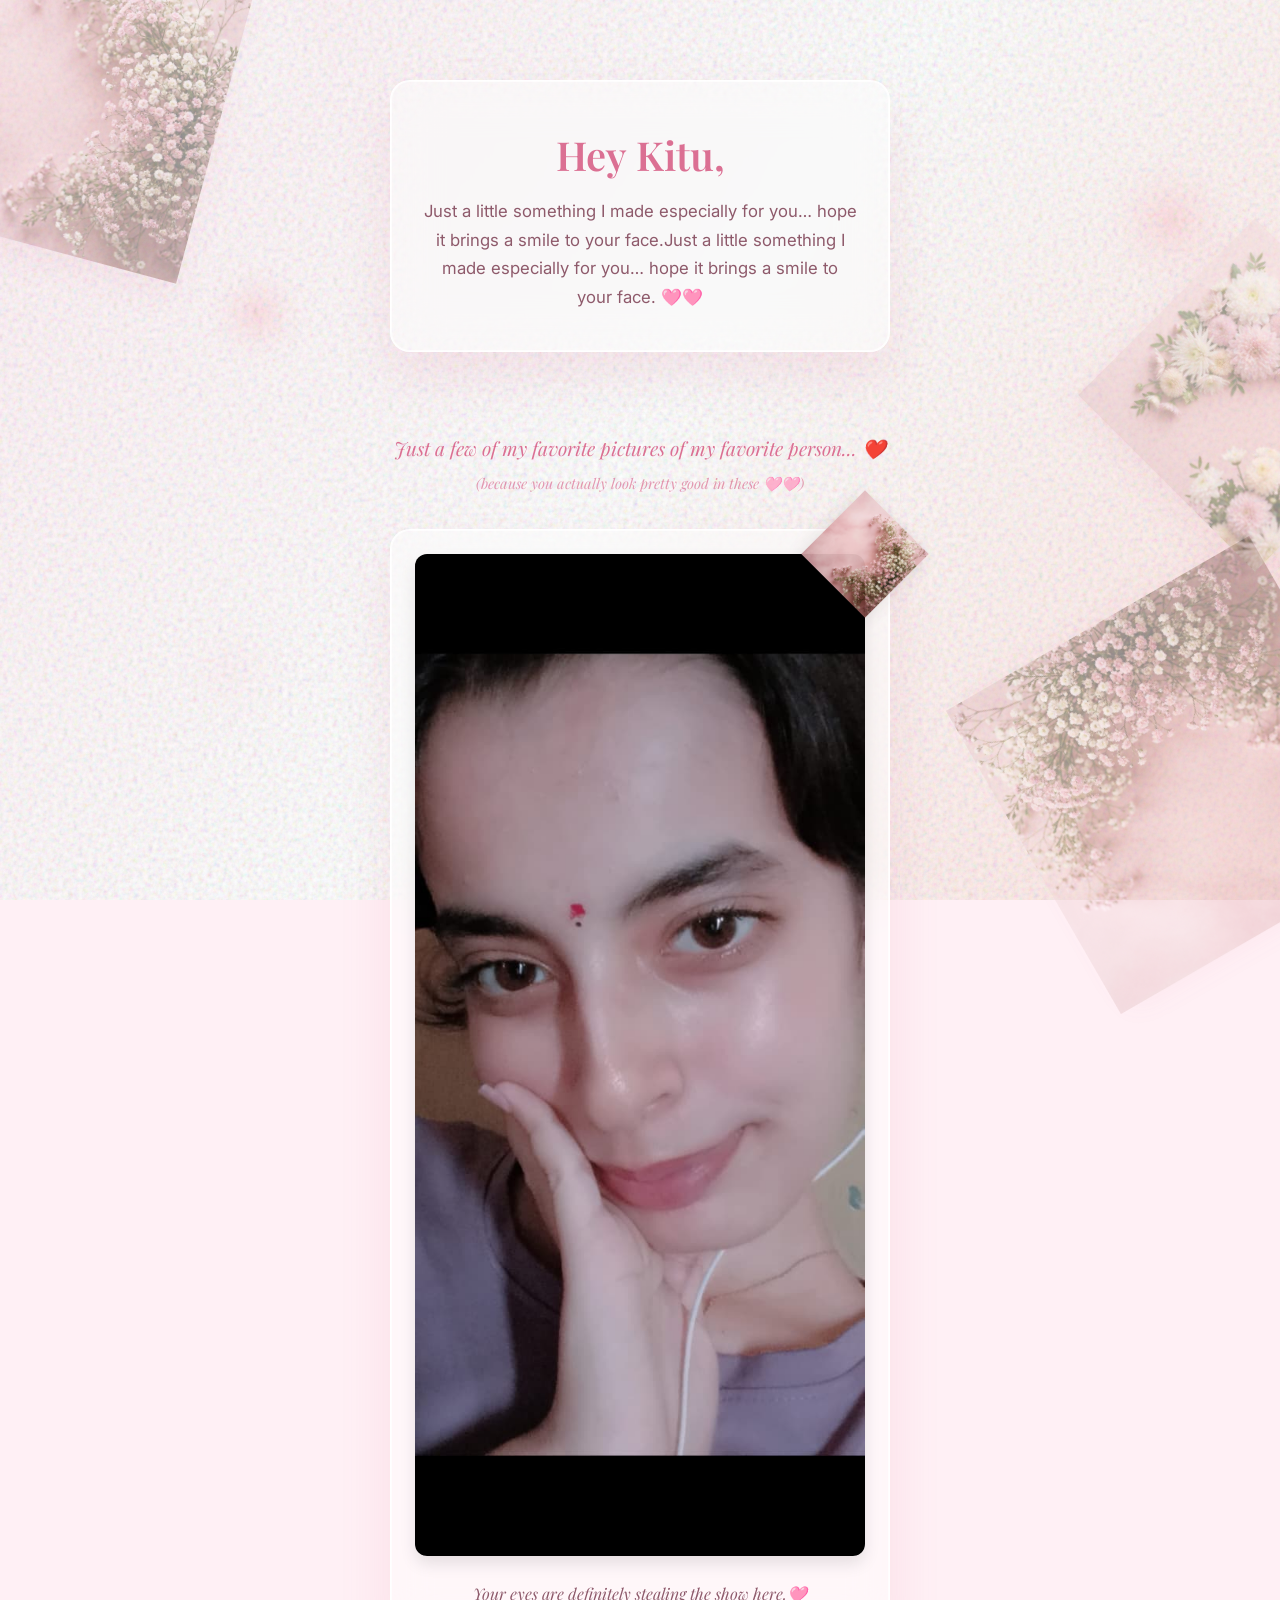
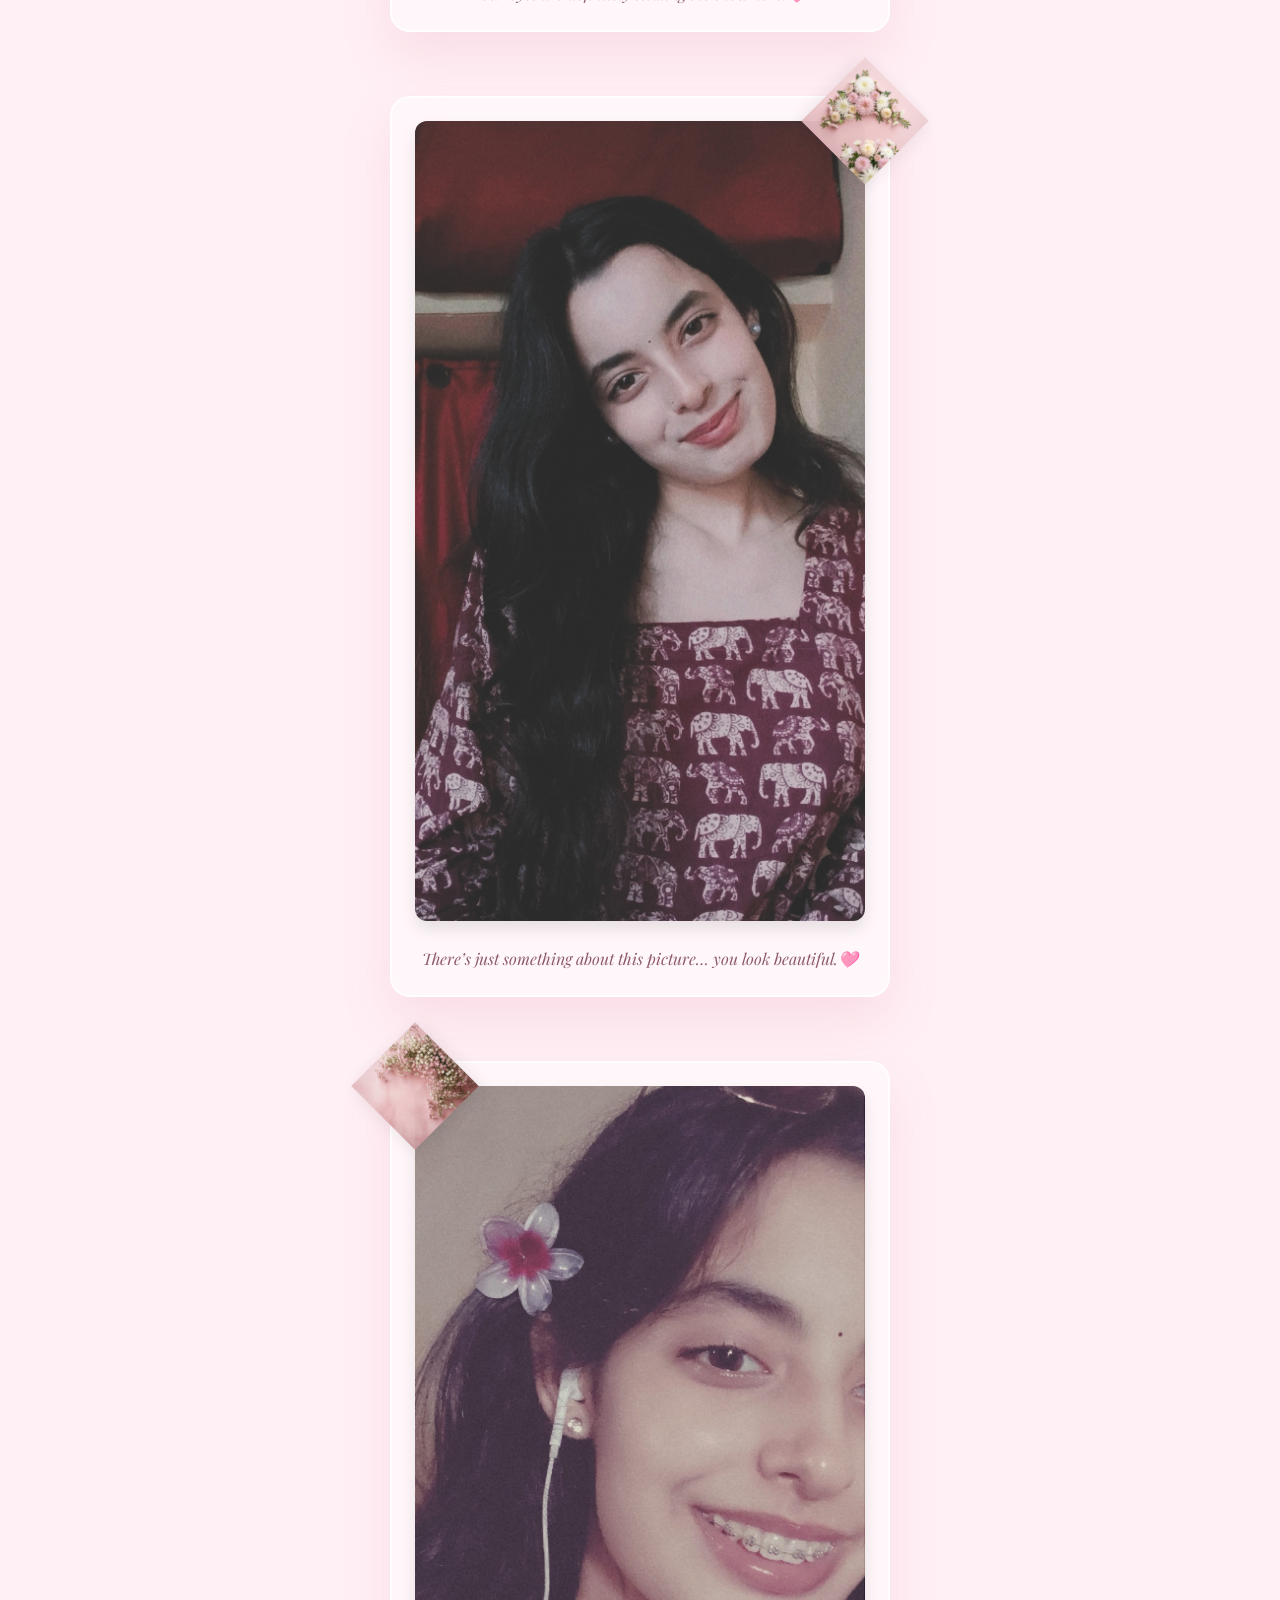
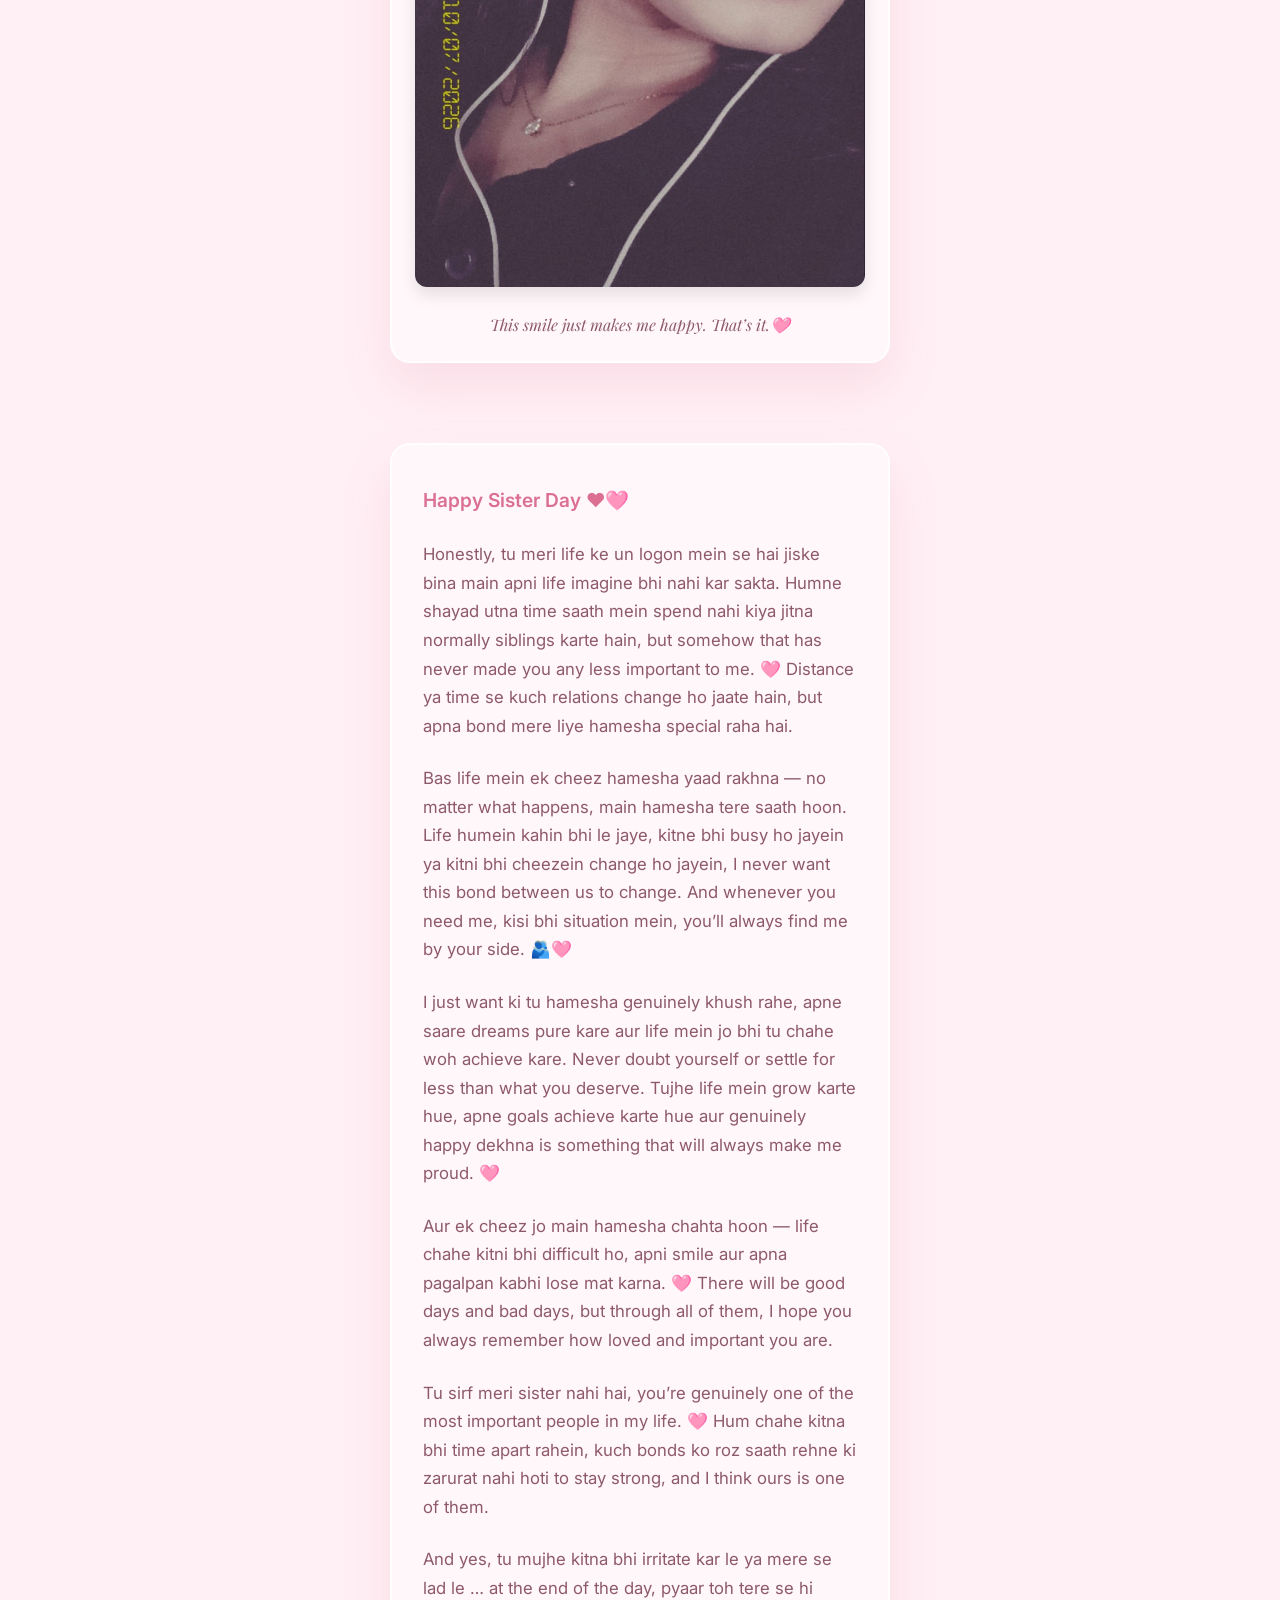
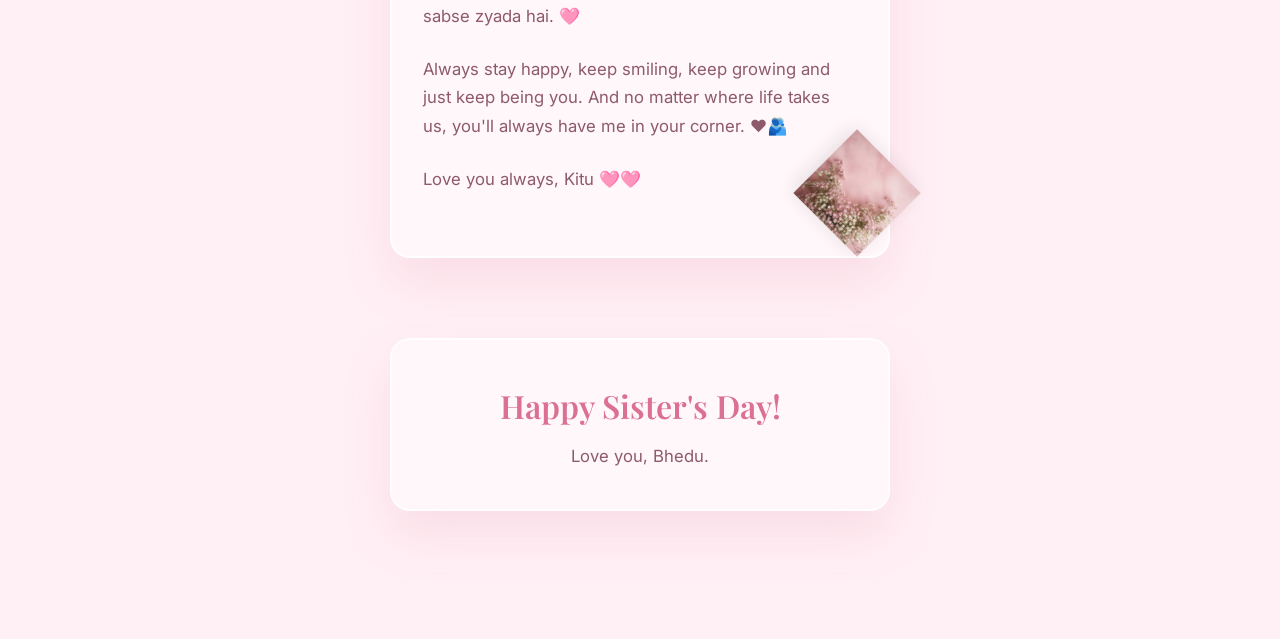
==== index.html @ 5a85974e "Rename greeting.html to index.html for Vercel deployment" ====
<!DOCTYPE html>
<html lang="en">
<head>
  <meta charset="UTF-8">
  <meta name="viewport" content="width=device-width, initial-scale=1.0">
  <title>For My Sister</title>
  <meta name="description" content="A beautiful greeting for Sister's Day">
  <link rel="stylesheet" href="greeting.css">
  <link rel="preconnect" href="https://fonts.googleapis.com">
  <link rel="preconnect" href="https://fonts.gstatic.com" crossorigin>
  <link href="https://fonts.googleapis.com/css2?family=Playfair+Display:ital,wght@0,400;0,600;1,400&family=Inter:wght@300;400;500&display=swap" rel="stylesheet">
</head>
<body>
  
  <!-- 3D Aesthetic Background -->
  <canvas id="bg-canvas"></canvas>
  <div class="noise-overlay"></div>
  
  <div class="overflow-wrapper">
    <!-- Floating Background Flowers -->
    <img src="assets/babys_breath.png" alt="" class="flower-deco flower-1" aria-hidden="true">
    <img src="assets/babys_breath.png" alt="" class="flower-deco flower-2" aria-hidden="true">
    <img src="assets/chrysanthemums.png" alt="" class="flower-deco flower-3" aria-hidden="true">

    <div class="container fade-in">
      <header class="section header-section card-3d reveal-item">
      <div class="card-content">
        <h1>Hey Kitu,</h1>
        <p>Just a little something I made especially for you… hope it brings a smile to your face.Just a little something I made especially for you… hope it brings a smile to your face. 🩷🩷

</p>
      </div>
    </header>

    <section class="section gallery-section">
      <p class="subtitle">Just a few of my favorite pictures of my favorite person... ❤️ <br><span style="font-size: 0.9rem; opacity: 0.7;">(because you actually look pretty good in these 🩷🩷)</span></p>
      
      <div class="gallery">
        <div class="card-3d reveal-item">
          <div class="card-content">
            <figure>
              <img src="assets/memory_1.png" alt="Memory">
              <figcaption>Your eyes are definitely stealing the show here.🩷</figcaption>
            </figure>
            <img src="assets/babys_breath.png" alt="" class="flower-deco-small flower-card-top-right">
          </div>
        </div>
        
        <div class="card-3d reveal-item">
          <div class="card-content">
            <figure>
              <img src="assets/memory_2.png" alt="Memory">
              <figcaption>There’s just something about this picture… you look beautiful.🩷</figcaption>
            </figure>
            <img src="assets/chrysanthemums.png" alt="" class="flower-deco-small flower-card-top-right">
          </div>
        </div>
        
        <div class="card-3d reveal-item">
          <div class="card-content">
            <figure>
              <img src="assets/memory_3.png" alt="Memory">
              <figcaption>This smile just makes me happy. That’s it.🩷</figcaption>
            </figure>
            <img src="assets/babys_breath.png" alt="" class="flower-deco-small flower-card-top-left">
          </div>
        </div>
      </div>
    </section>

    <section class="section text-section card-3d reveal-item">
      <div class="card-content">
        <p class="bold-pink">Happy Sister Day  ❤️🩷</p>
       <p>
Honestly, tu meri life ke un logon mein se hai jiske bina main apni life imagine bhi nahi kar sakta. Humne shayad utna time saath mein spend nahi kiya jitna normally siblings karte hain, but somehow that has never made you any less important to me. 🩷 Distance ya time se kuch relations change ho jaate hain, but apna bond mere liye hamesha special raha hai.
</p>

<p>
Bas life mein ek cheez hamesha yaad rakhna — no matter what happens, main hamesha tere saath hoon. Life humein kahin bhi le jaye, kitne bhi busy ho jayein ya kitni bhi cheezein change ho jayein, I never want this bond between us to change. And whenever you need me, kisi bhi situation mein, you’ll always find me by your side. 🫂🩷
</p>

<p>
I just want ki tu hamesha genuinely khush rahe, apne saare dreams pure kare aur life mein jo bhi tu chahe woh achieve kare. Never doubt yourself or settle for less than what you deserve. Tujhe life mein grow karte hue, apne goals achieve karte hue aur genuinely happy dekhna is something that will always make me proud. 🩷
</p>

<p>
Aur ek cheez jo main hamesha chahta hoon — life chahe kitni bhi difficult ho, apni smile aur apna pagalpan kabhi lose mat karna. 🩷 There will be good days and bad days, but through all of them, I hope you always remember how loved and important you are.
</p>

<p>
Tu sirf meri sister nahi hai, you’re genuinely one of the most important people in my life. 🩷 Hum chahe kitna bhi time apart rahein, kuch bonds ko roz saath rehne ki zarurat nahi hoti to stay strong, and I think ours is one of them.
</p>

<p>
And yes, tu mujhe kitna bhi irritate kar le ya mere se lad le … at the end of the day, pyaar toh tere se hi sabse zyada hai. 🩷
</p>

<p>
Always stay happy, keep smiling, keep growing and just keep being you. And no matter where life takes us, you'll always have me in your corner. ❤️🫂
</p>

<p>
Love you always, Kitu 🩷🩷
</p>

        <img src="assets/babys_breath.png" alt="" class="flower-deco-small flower-card-bottom-right">
      </div>
    </section>

    <footer class="section footer-section card-3d reveal-item">
      <div class="card-content">
        <h2>Happy Sister's Day!</h2>
        <p>Love you, Bhedu.</p>
      </div>
    </footer>
  </div>
  </div> <!-- End overflow-wrapper -->

  <script src="greeting.js"></script>
</body>
</html>
---- greeting.css ----
:root {
  --pink-light: #fff0f5; /* LavenderBlush */
  --pink-mid: #ffc0cb;   /* Pink */
  --pink-dark: #db7093;  /* PaleVioletRed */
  --text-main: #4a2831;
  --text-muted: #8e5a6b;
  --font-heading: 'Playfair Display', serif;
  --font-body: 'Inter', sans-serif;
}

* {
  margin: 0;
  padding: 0;
  box-sizing: border-box;
}

html {
  -webkit-text-size-adjust: 100%;
}

body {
  /* Soft pink gradient base */
  background-color: var(--pink-light);
  color: var(--text-main);
  font-family: var(--font-body);
  line-height: 1.7;
  padding: 3rem 1.5rem;
  min-height: 100vh;
  overflow-x: clip;
}

#bg-canvas {
  position: fixed;
  top: 0;
  left: 0;
  width: 100vw;
  height: 100dvh;
  z-index: -2;
  pointer-events: none;
}

.noise-overlay {
  position: fixed;
  inset: 0;
  background-image: url('data:image/svg+xml;utf8,<svg viewBox="0 0 200 200" xmlns="http://www.w3.org/2000/svg"><filter id="noiseFilter"><feTurbulence type="fractalNoise" baseFrequency="0.9" numOctaves="3" stitchTiles="stitch"/></filter><rect width="100%" height="100%" filter="url(%23noiseFilter)" opacity="0.3"/></svg>');
  z-index: -1;
  pointer-events: none;
}

.overflow-wrapper {
  overflow: hidden; /* Safe wrapper for horizontal scroll */
  width: 100%;
  position: relative;
}

/* Floating Decorative Flowers */
.flower-deco {
  position: fixed;
  pointer-events: none;
  z-index: 0;
  opacity: 0.4;
  filter: drop-shadow(0 15px 15px rgba(219, 112, 147, 0.2));
  animation: float 8s ease-in-out infinite;
}

.flower-1 {
  top: -50px;
  left: -80px;
  width: 300px;
  transform: rotate(15deg);
}

.flower-2 {
  bottom: -50px;
  right: -80px;
  width: 350px;
  transform: rotate(-120deg);
  animation-delay: -4s;
}

.flower-3 {
  top: 30%;
  right: -100px;
  width: 250px;
  transform: rotate(45deg);
  animation: float-alt 10s ease-in-out infinite;
}

@keyframes float {
  0% { transform: translateY(0) rotate(15deg); }
  50% { transform: translateY(-20px) rotate(10deg); }
  100% { transform: translateY(0) rotate(15deg); }
}

@keyframes float-alt {
  0% { transform: translateY(0) rotate(45deg); }
  50% { transform: translateY(-30px) rotate(35deg); }
  100% { transform: translateY(0) rotate(45deg); }
}

.container {
  max-width: 500px;
  margin: 0 auto;
  position: relative;
  z-index: 1; /* Above background flowers */
}

/* Simple fade in animation */
.fade-in {
  opacity: 0;
  animation: fadeIn 1.5s ease forwards;
}

@keyframes fadeIn {
  from { opacity: 0; transform: translateY(20px); }
  to { opacity: 1; transform: translateY(0); }
}

.section {
  margin-bottom: 5rem;
}

/* 3D Glassmorphism Cards */
.card-3d {
  background: rgba(255, 255, 255, 0.45);
  backdrop-filter: blur(24px);
  -webkit-backdrop-filter: blur(24px);
  border: 1px solid rgba(255, 255, 255, 0.9);
  border-radius: 20px;
  padding: 2.5rem 2rem;
  box-shadow: 
    0 24px 50px rgba(219, 112, 147, 0.15),
    inset 0 0 0 1px rgba(255, 255, 255, 0.7);
  transition: transform 0.1s ease-out, box-shadow 0.3s ease-out;
  position: relative;
}

/* Scroll Reveal Animations */
.reveal-item {
  opacity: 0;
  transform: translateY(40px) scale(0.98);
  transition: opacity 1.2s cubic-bezier(0.16, 1, 0.3, 1), transform 1.2s cubic-bezier(0.16, 1, 0.3, 1);
}

.reveal-item.visible {
  opacity: 1;
  transform: translateY(0) scale(1);
}

/* The glare effect on hover */
.card-3d::after {
  content: "";
  position: absolute;
  top: 0; left: 0; right: 0; bottom: 0;
  border-radius: 20px;
  background: linear-gradient(105deg, transparent 20%, rgba(255,255,255,0.7) 25%, transparent 30%);
  opacity: 0;
  transition: opacity 0.3s;
  pointer-events: none;
  transform: translateZ(1px); /* Keep glare above content slightly */
}
.card-3d:hover::after {
  opacity: 1;
}

.card-content {
  position: relative;
  z-index: 2;
}

/* Small flowers overlapping cards */
.flower-deco-small {
  position: absolute;
  width: 90px;
  opacity: 0.95;
  pointer-events: none;
  z-index: 10;
  filter: drop-shadow(0 5px 10px rgba(0,0,0,0.1));
}
.flower-card-top-right { top: -45px; right: -45px; transform: rotate(45deg); }
.flower-card-bottom-left { bottom: -45px; left: -45px; transform: rotate(-135deg); }
.flower-card-top-left { top: -45px; left: -45px; transform: rotate(-45deg); }
.flower-card-bottom-right { bottom: -45px; right: -45px; transform: rotate(135deg); }


.header-section {
  text-align: center;
  margin-top: 2rem;
}

h1, h2 {
  font-family: var(--font-heading);
  font-weight: 600;
  color: var(--pink-dark);
  margin-bottom: 0.5rem;
}

h1 { font-size: 2.5rem; }
h2 { font-size: 2rem; }

p {
  color: var(--text-muted);
  font-size: 1.05rem;
}

.bold-pink {
  color: var(--pink-dark);
  font-weight: 600;
  font-size: 1.2rem;
}

.subtitle {
  text-align: center;
  margin-bottom: 2rem;
  font-style: italic;
  font-family: var(--font-heading);
  color: var(--pink-dark);
  font-size: 1.2rem;
}

.gallery {
  display: flex;
  flex-direction: column;
  gap: 4rem;
}

.gallery .card-3d {
  padding: 1.5rem;
}

figure {
  margin: 0;
  text-align: center;
}

figure img {
  width: 100%;
  height: auto;
  border-radius: 12px;
  display: block;
  margin-bottom: 1.5rem;
  box-shadow: 0 8px 16px rgba(0,0,0,0.1); 
}

figcaption {
  font-size: 1rem;
  color: var(--text-muted);
  font-style: italic;
  font-family: var(--font-heading);
}

.text-section p {
  text-align: left;
  margin-bottom: 1.5rem;
}

.text-section p:last-child {
  margin-bottom: 0;
}

.footer-section {
  text-align: center;
}
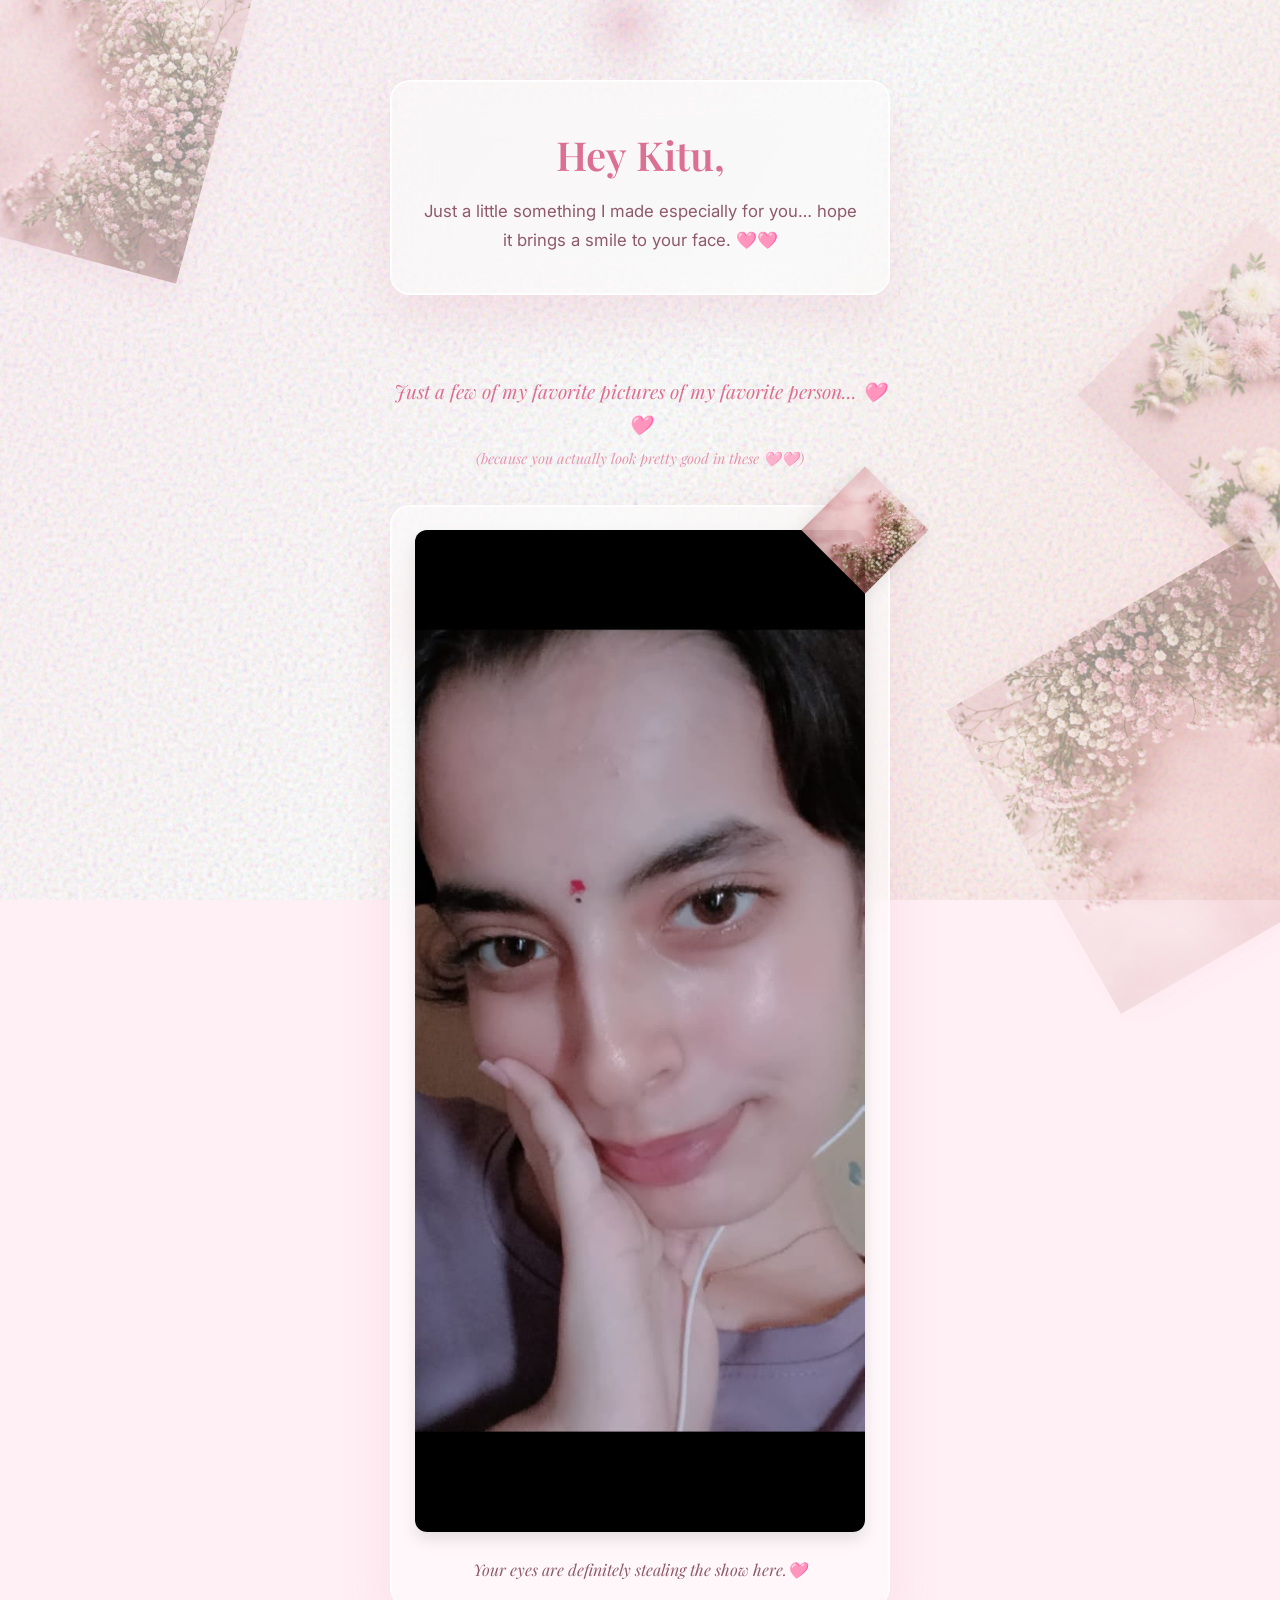
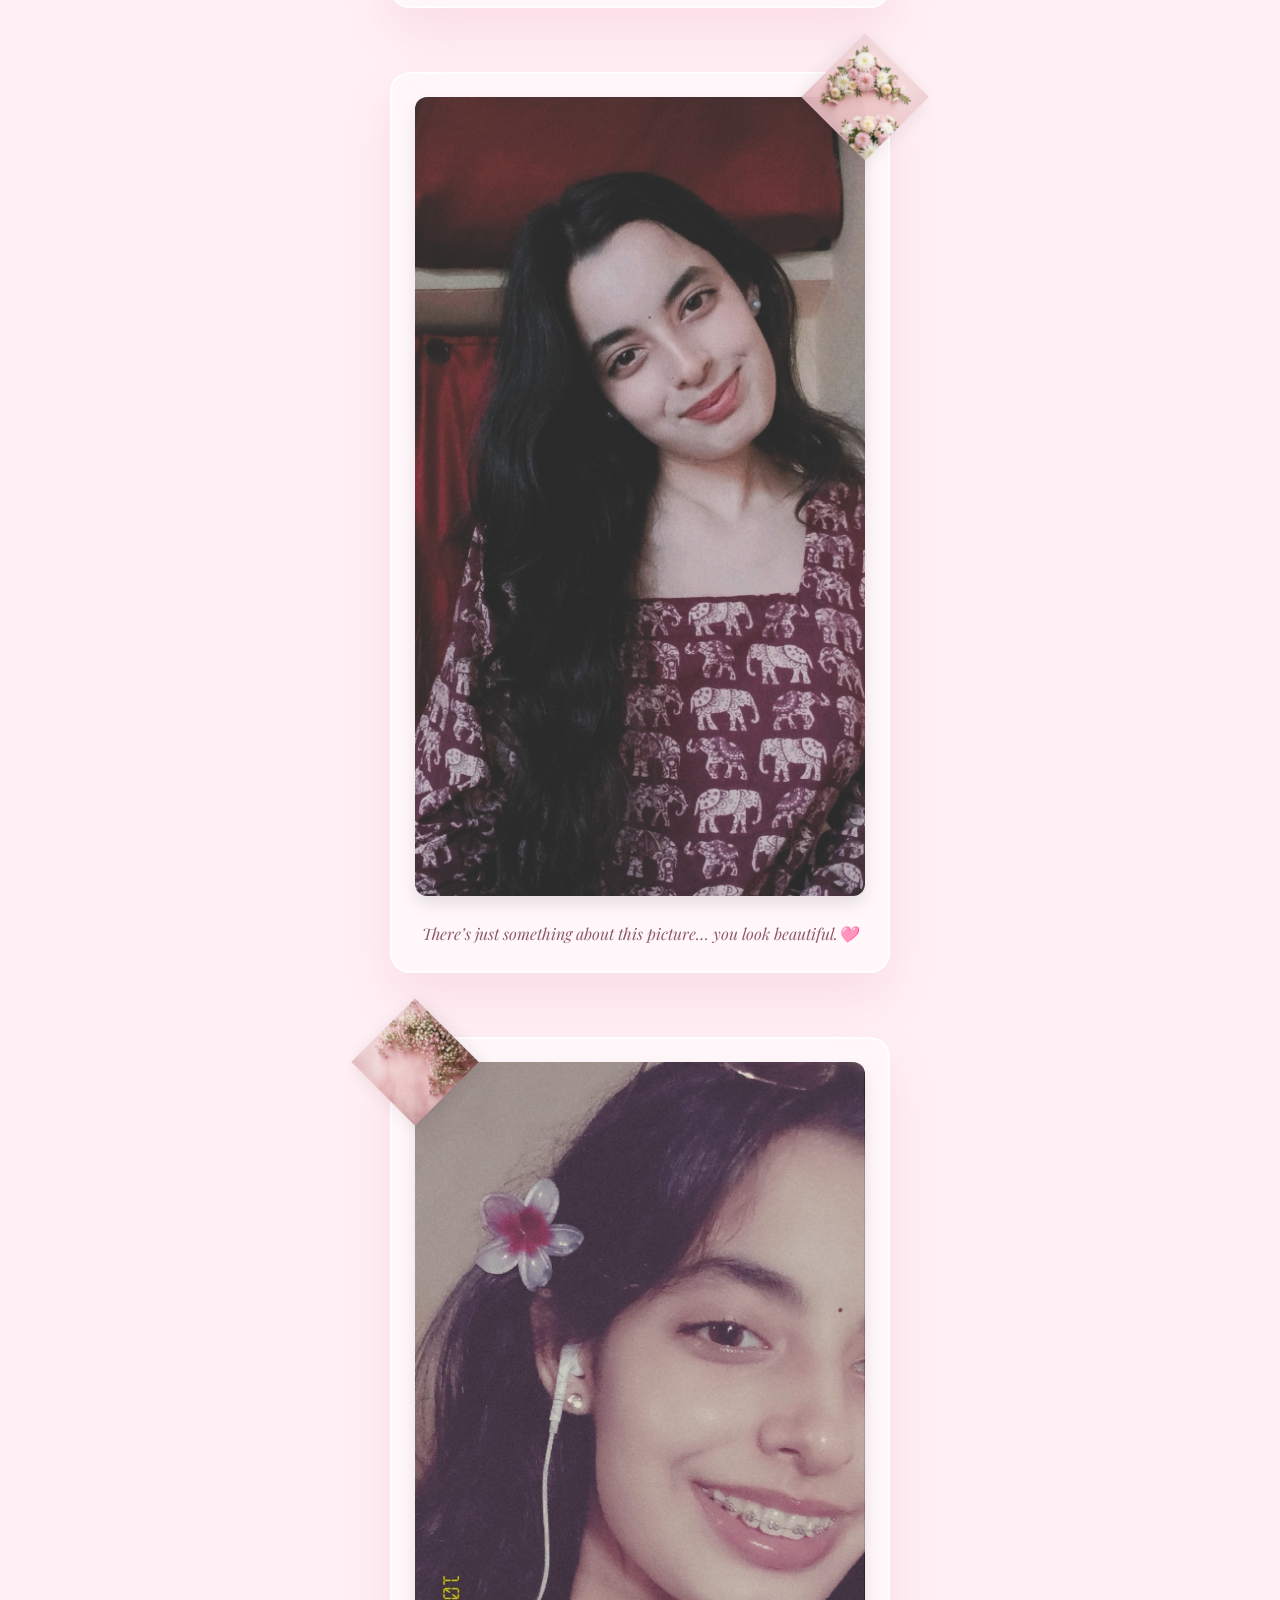
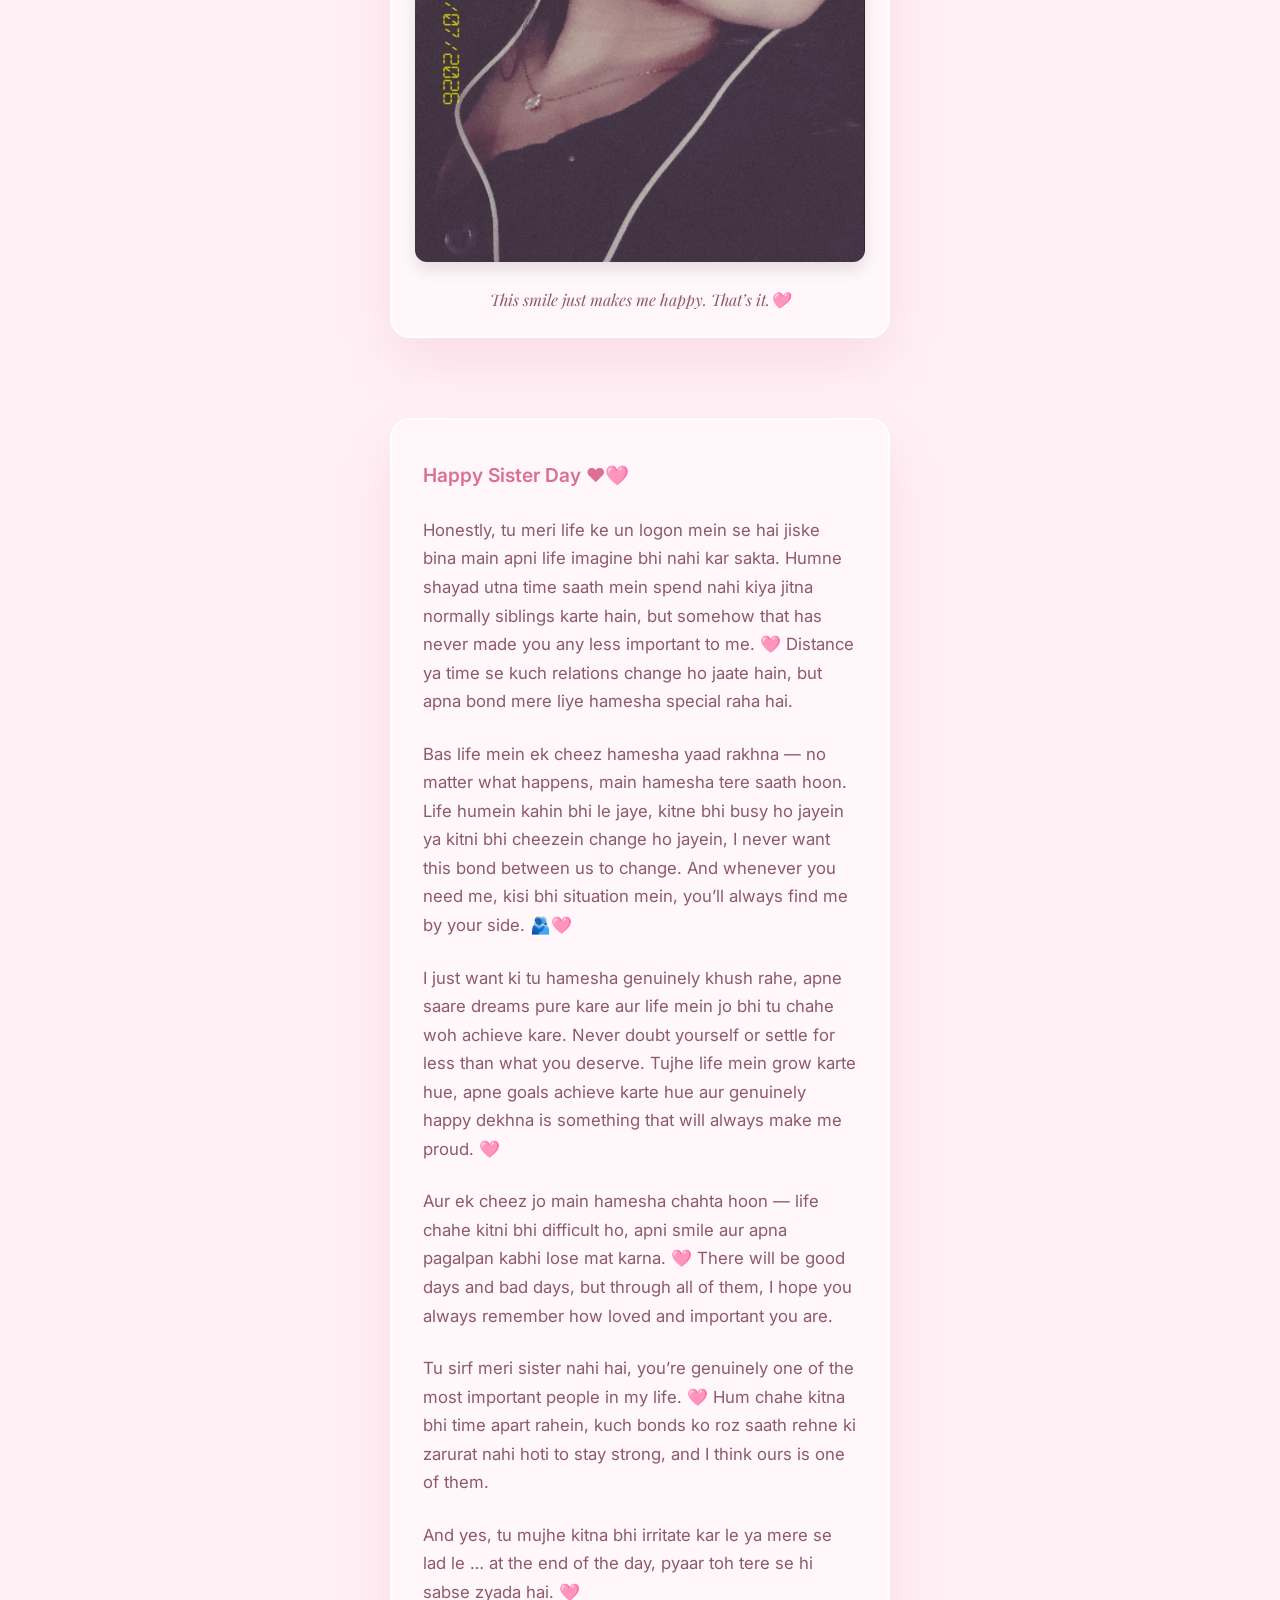
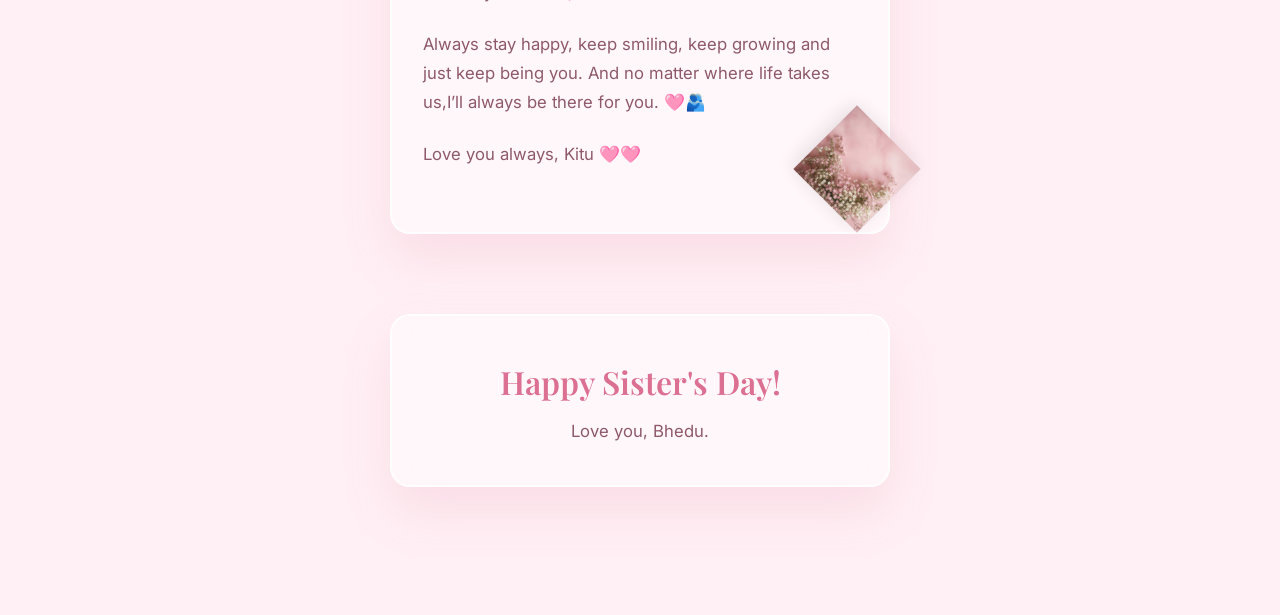
==== commit 5b5c86c4: "first" ====
--- a/index.html
+++ b/index.html
@@ -26,14 +26,14 @@
       <header class="section header-section card-3d reveal-item">
       <div class="card-content">
         <h1>Hey Kitu,</h1>
-        <p>Just a little something I made especially for you… hope it brings a smile to your face.Just a little something I made especially for you… hope it brings a smile to your face. 🩷🩷
+        <p>Just a little something I made especially for you… hope it brings a smile to your face. 🩷🩷
 
 </p>
       </div>
     </header>
 
     <section class="section gallery-section">
-      <p class="subtitle">Just a few of my favorite pictures of my favorite person... ❤️ <br><span style="font-size: 0.9rem; opacity: 0.7;">(because you actually look pretty good in these 🩷🩷)</span></p>
+      <p class="subtitle">Just a few of my favorite pictures of my favorite person... 🩷🩷 <br><span style="font-size: 0.9rem; opacity: 0.7;">(because you actually look pretty good in these 🩷🩷)</span></p>
       
       <div class="gallery">
         <div class="card-3d reveal-item">
@@ -96,7 +96,7 @@
 </p>
 
 <p>
-Always stay happy, keep smiling, keep growing and just keep being you. And no matter where life takes us, you'll always have me in your corner. ❤️🫂
+Always stay happy, keep smiling, keep growing and just keep being you. And no matter where life takes us,I’ll always be there for you. 🩷🫂
 </p>
 
 <p>
